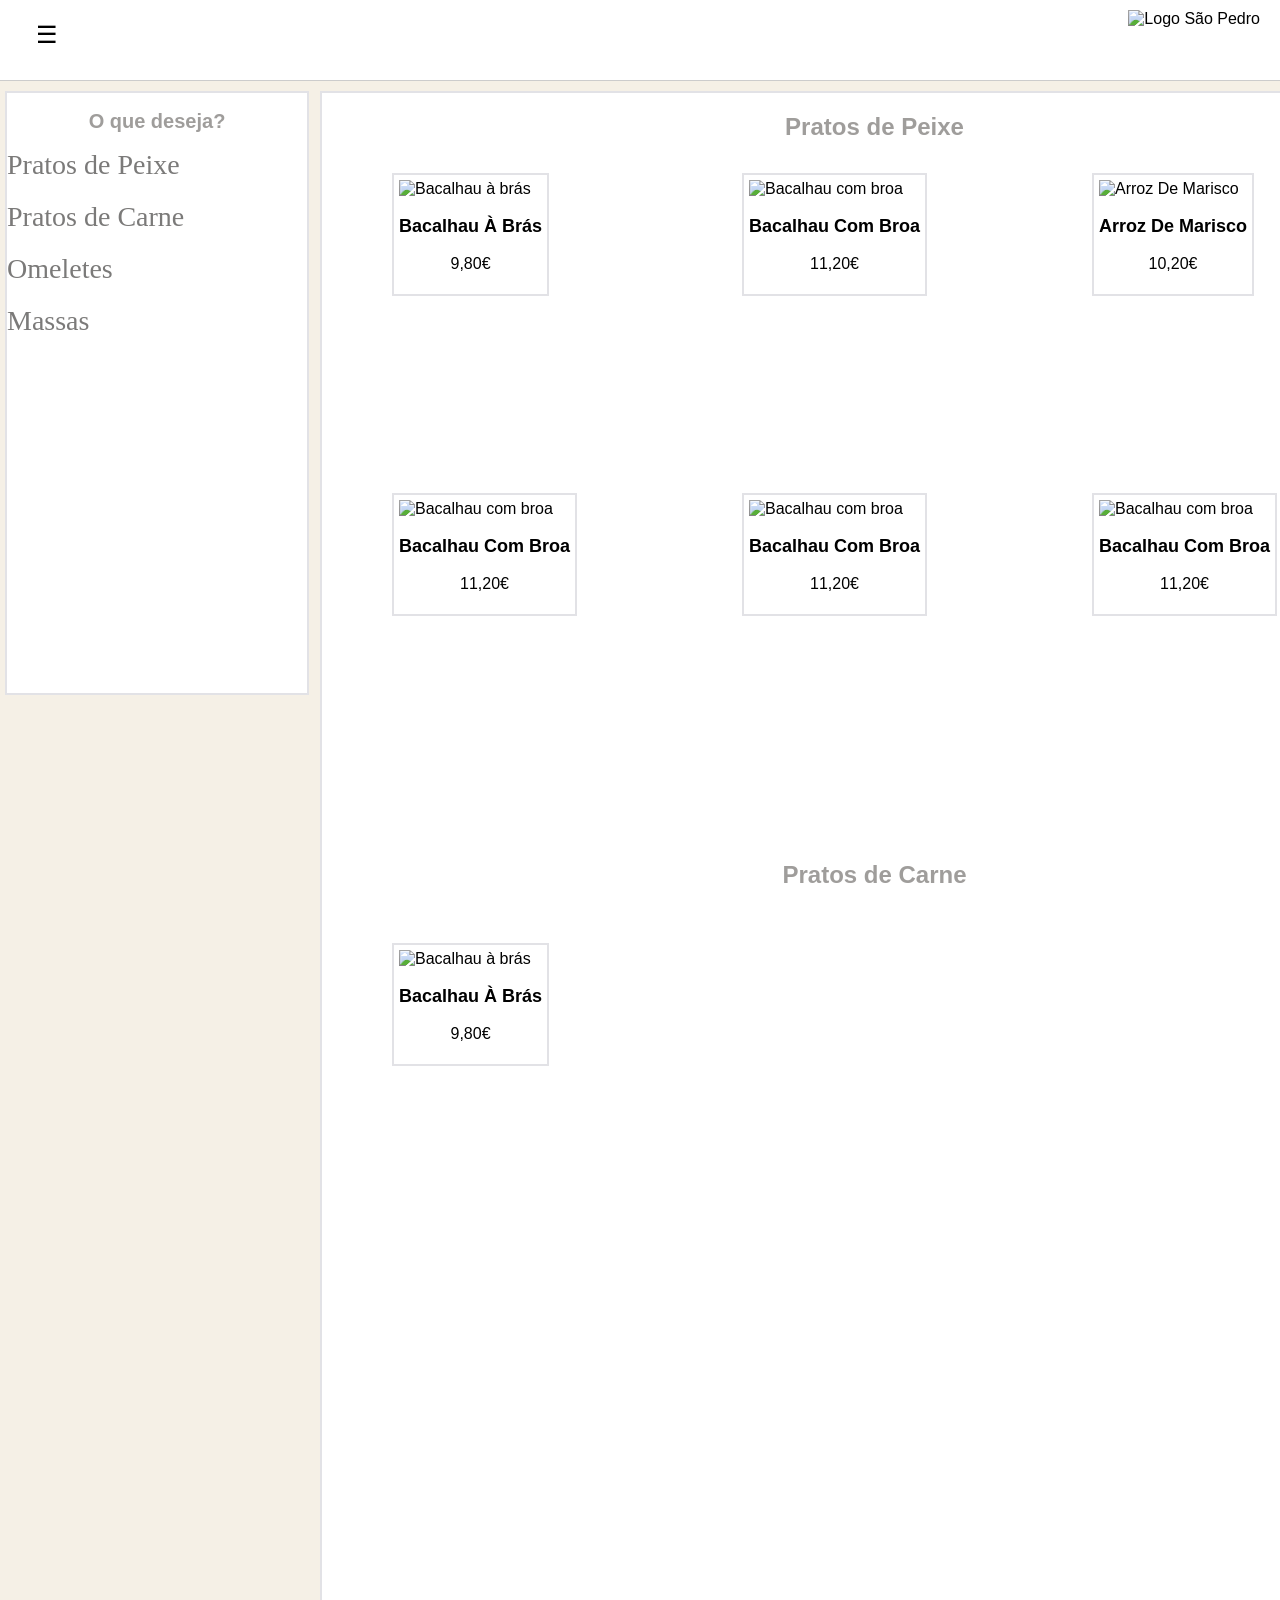
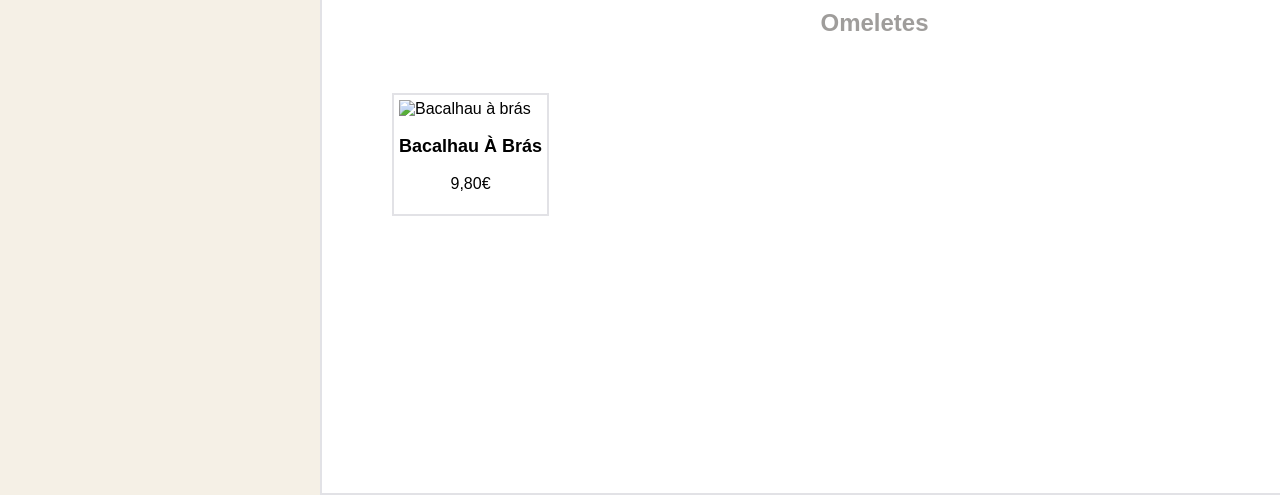
==== Pratos.html @ 36bca205 "Add files via upload" ====
<!DOCTYPE html>
<html lang="pt-pt">
<head>
    <meta charset="UTF-8">
    <meta name="viewport" content="width=device-width, initial-scale=1.0">
    <title>Menu - Café Restaurante São Pedro</title>
    <link rel="stylesheet" href="index.css">
    <link rel="stylesheet" href="pratos.css">
</head>
<body>
      <header>
    <button id="menu-toggle">☰</button>
    <img src="Imagens/logo-café-sem-fundo.png" alt="Logo São Pedro" class="logo">
    <nav id="menu" class="hidden">
      <ul>
        <li><a href="menu.html">Início</a></li>
        <li><a href="Pratos.html">Pratos</a></li>
      </ul>
    </nav>
  </header>

  <script src="menu.js"></script>
    
    <aside>
    <h1>O que deseja?</h1>
    <a href="#secao_peixe">Pratos de Peixe</a>
    <a href="#secao_carne">Pratos de Carne</a> 
    <a href="#secao_omeletes">Omeletes</a> 
    <a href="#secao_massas">Massas</a> 
    </aside>

    <section>
      <h1 id="secao_peixe">Pratos de Peixe</h1>
      <article style="top: 80px;
    left: 70px">
         <img src="Imagens/bacalhau_a_bras.jpg" alt="Bacalhau à brás" height="200px" >
         <h1>Bacalhau À Brás</h1>
         <p>9,80€</p>
      </article>

      <article style="top: 80px; left: 420px;">
         <img src="Imagens/bacalhau_com_broa.jpg" alt="Bacalhau com broa" height="200px" >
         <h1>Bacalhau Com Broa</h1>
         <p>11,20€</p>
      </article>

      <article style="top: 80px; left: 770px;">
         <img src="Imagens/arroz_de_marisco.jpg" alt="Arroz De Marisco" height="200px" >
         <h1>Arroz De Marisco</h1>
         <p>10,20€</p>
      </article>

      <article style="top: 400px; left: 70px;">
         <img src="Imagens/bacalhau_com_broa.jpg" alt="Bacalhau com broa" height="200px" >
         <h1>Bacalhau Com Broa</h1>
         <p>11,20€</p>
      </article>

      <article style="top: 400px; left: 420px;">
         <img src="Imagens/bacalhau_com_broa.jpg" alt="Bacalhau com broa" height="200px" >
         <h1>Bacalhau Com Broa</h1>
         <p>11,20€</p>
      </article>

      <article style="top: 400px; left: 770px;">
         <img src="Imagens/bacalhau_com_broa.jpg" alt="Bacalhau com broa" height="200px" >
         <h1>Bacalhau Com Broa</h1>
         <p>11,20€</p>
      </article>
      
      <!--Pratos de Carne-->

      <h1 id="secao_carne" style="margin-top: 720px;">Pratos de Carne</h1>

      <article style="top: 850px;
    left: 70px">
         <img src="Imagens/bacalhau_a_bras.jpg" alt="Bacalhau à brás" height="200px" >
         <h1>Bacalhau À Brás</h1>
         <p>9,80€</p>
      </article>

      <!--Omeletes-->
      <h1 id="secao_omeletes" style="margin-top: 720px;">Omeletes</h1>
    
      <article style="top: 1600px;
    left: 70px">
         <img src="Imagens/bacalhau_a_bras.jpg" alt="Bacalhau à brás" height="200px" >
         <h1>Bacalhau À Brás</h1>
         <p>9,80€</p>
      </article>
   
   
   
   </section>
</body>
</html>
---- index.css ----
body {
  margin: 0;
  font-family: sans-serif;
  background-color: #f5f0e6;
}

header {
  position: relative;
  height:80px;
  background-color: #fff;
  border-bottom: 1px solid #ccc;
}

.logo {
  position: absolute;
  top: 10px;
  right: 20px;
  height: 60px;
}

#menu-toggle {
  position: relative;
  top: 20px;
  left: 30px;
  font-size: 24px;
  background: none;
  border: none;
  cursor: pointer;
  transition: transform 0.3s ease;
}

#menu-toggle:hover {
  transform: rotate(180deg);
}

nav {
  position: absolute;
  top: 80px;
  left: 0;
  width: 100%;
  background-color: #fff;
  border-top: 1px solid #ccc;
  animation: slideDown 0.3s ease forwards;
  z-index: 200;
}

nav.hidden {
  display: none;
}

nav ul {
  list-style: none;
  margin: 0;
  padding: 10px 20px;
}

nav ul li {
  margin: 10px 0;
}

nav ul li a {
  text-decoration: none;
  color: #333;
  font-weight: bold;
}

@keyframes slideDown {
  from {
    opacity: 0;
    transform: translateY(-10px);
  }
  to {
    opacity: 1;
    transform: translateY(0);
  }
}

.descricao_p{
  font-size: 25px;
  font-family: 'Times New Roman', Times, serif;
  

}
---- pratos.css ----
aside{
    background-color: white;
    position: relative;
    top: 10px;
    left: 5px;
    width: 300px;
    height: 600px;
    border: 2px solid rgb(226, 226, 230);

}
aside h1{
    color: rgba(113, 111, 108, 0.678);
    font-size: 20px;
    text-align: center;
}
aside a{
    font-family:Georgia, 'Times New Roman', Times, serif;
    font-size: 28px;
    color: rgb(123, 122, 121);
    text-decoration: none;
    display: block;
    margin-bottom: 20px;
}
section{
    background-color: white;
    position: absolute;
    top: 91px;
    left: 320px;
    height: 2000px;
    width: 1105px;
    border: 2px solid rgb(226, 226, 230);
}
section h1{
    text-align: center;
    color: rgba(113, 111, 108, 0.678) ;
}
article{
    position: absolute;
    padding: 5px;
    border: 2px solid rgb(226, 226, 230);
    
}
article h1{
    color: black;
    font-size: 18px;
}
article p{
    text-align: center;
}
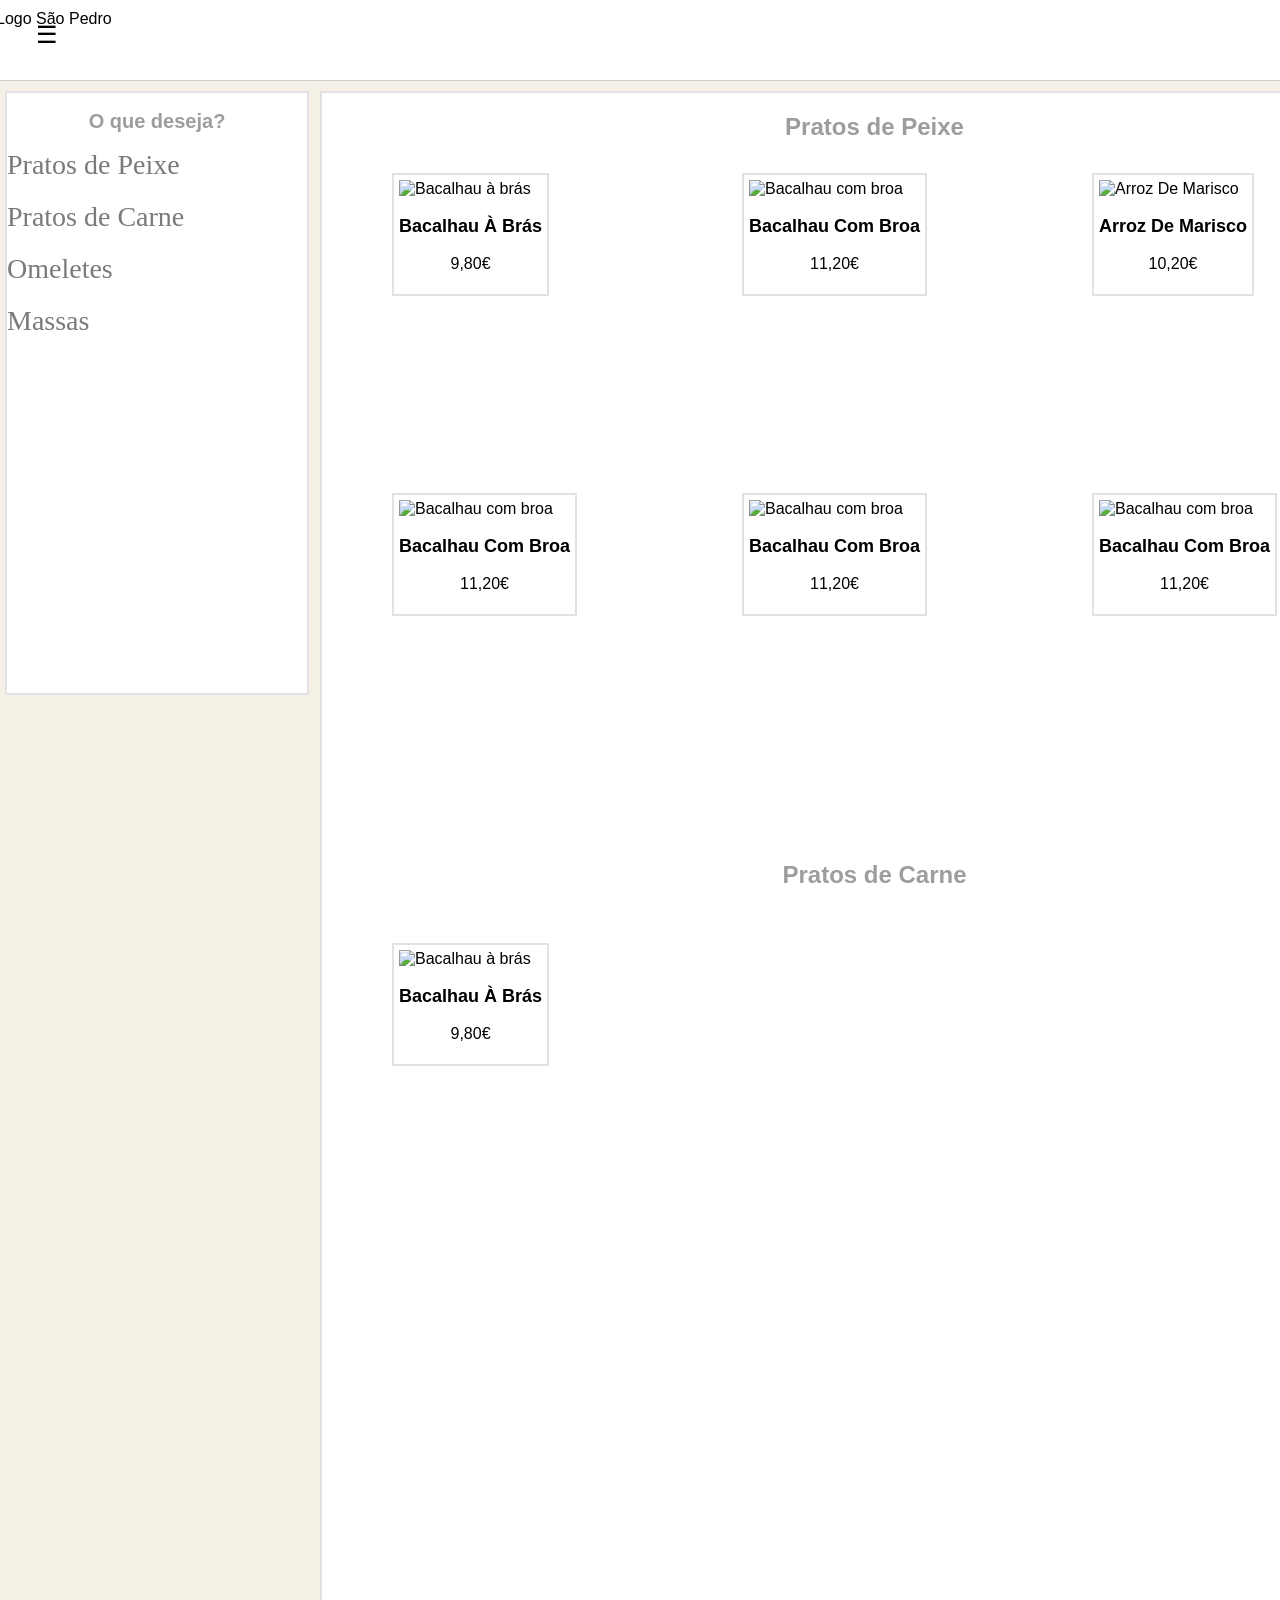
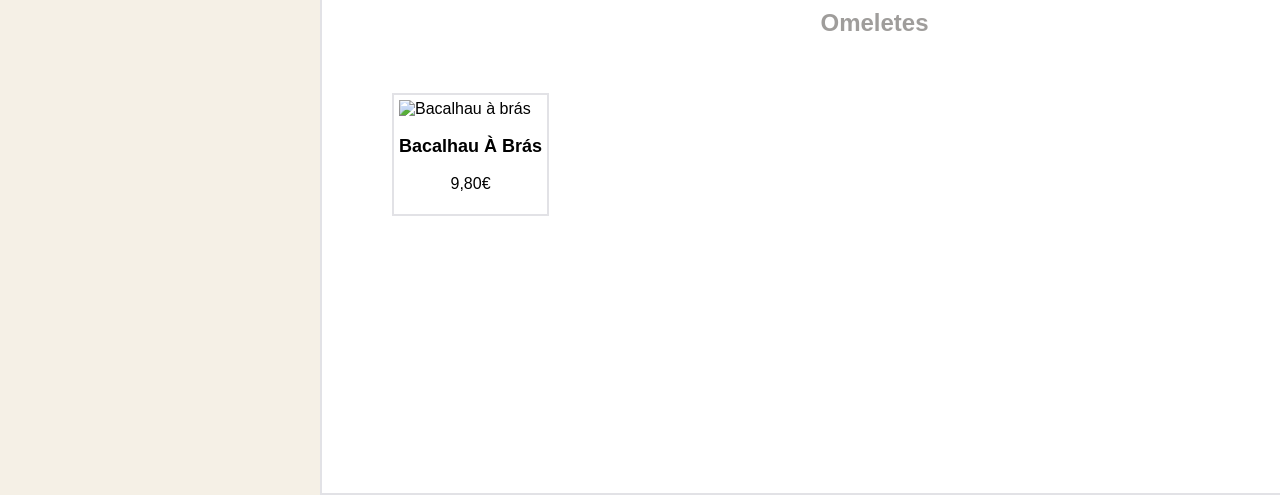
==== commit 7d8d1f69: "Update Pratos.html" ====
--- a/Pratos.html
+++ b/Pratos.html
@@ -6,6 +6,7 @@
     <title>Menu - Café Restaurante São Pedro</title>
     <link rel="stylesheet" href="index.css">
     <link rel="stylesheet" href="pratos.css">
+    <link rel="stylesheet" href="mobile.css">
 </head>
 <body>
       <header>
@@ -13,7 +14,7 @@
     <img src="Imagens/logo-café-sem-fundo.png" alt="Logo São Pedro" class="logo">
     <nav id="menu" class="hidden">
       <ul>
-        <li><a href="menu.html">Início</a></li>
+        <li><a href="index.html">Início</a></li>
         <li><a href="Pratos.html">Pratos</a></li>
       </ul>
     </nav>
@@ -93,4 +94,4 @@
    
    </section>
 </body>
-</html>+</html>
--- a/mobile.css
+++ b/mobile.css
@@ -0,0 +1,25 @@
+/* Garante que as imagens nunca ultrapassam a largura do ecrã */
+img {
+  width: 100%;
+  height: auto;
+}
+
+/* Mobile: ecrãs até 768px */
+@media screen and (max-width: 768px) {
+
+  body {
+    font-size: 16px; /* texto mais legível */
+    padding: 0 10px; /* margem interior */
+  }
+
+  nav ul {
+    display: flex;
+    flex-direction: column; /* menu em coluna em vez de linha */
+    gap: 10px;
+  }
+
+  header, main, footer {
+    width: 100%;
+    padding: 10px;
+  }
+}
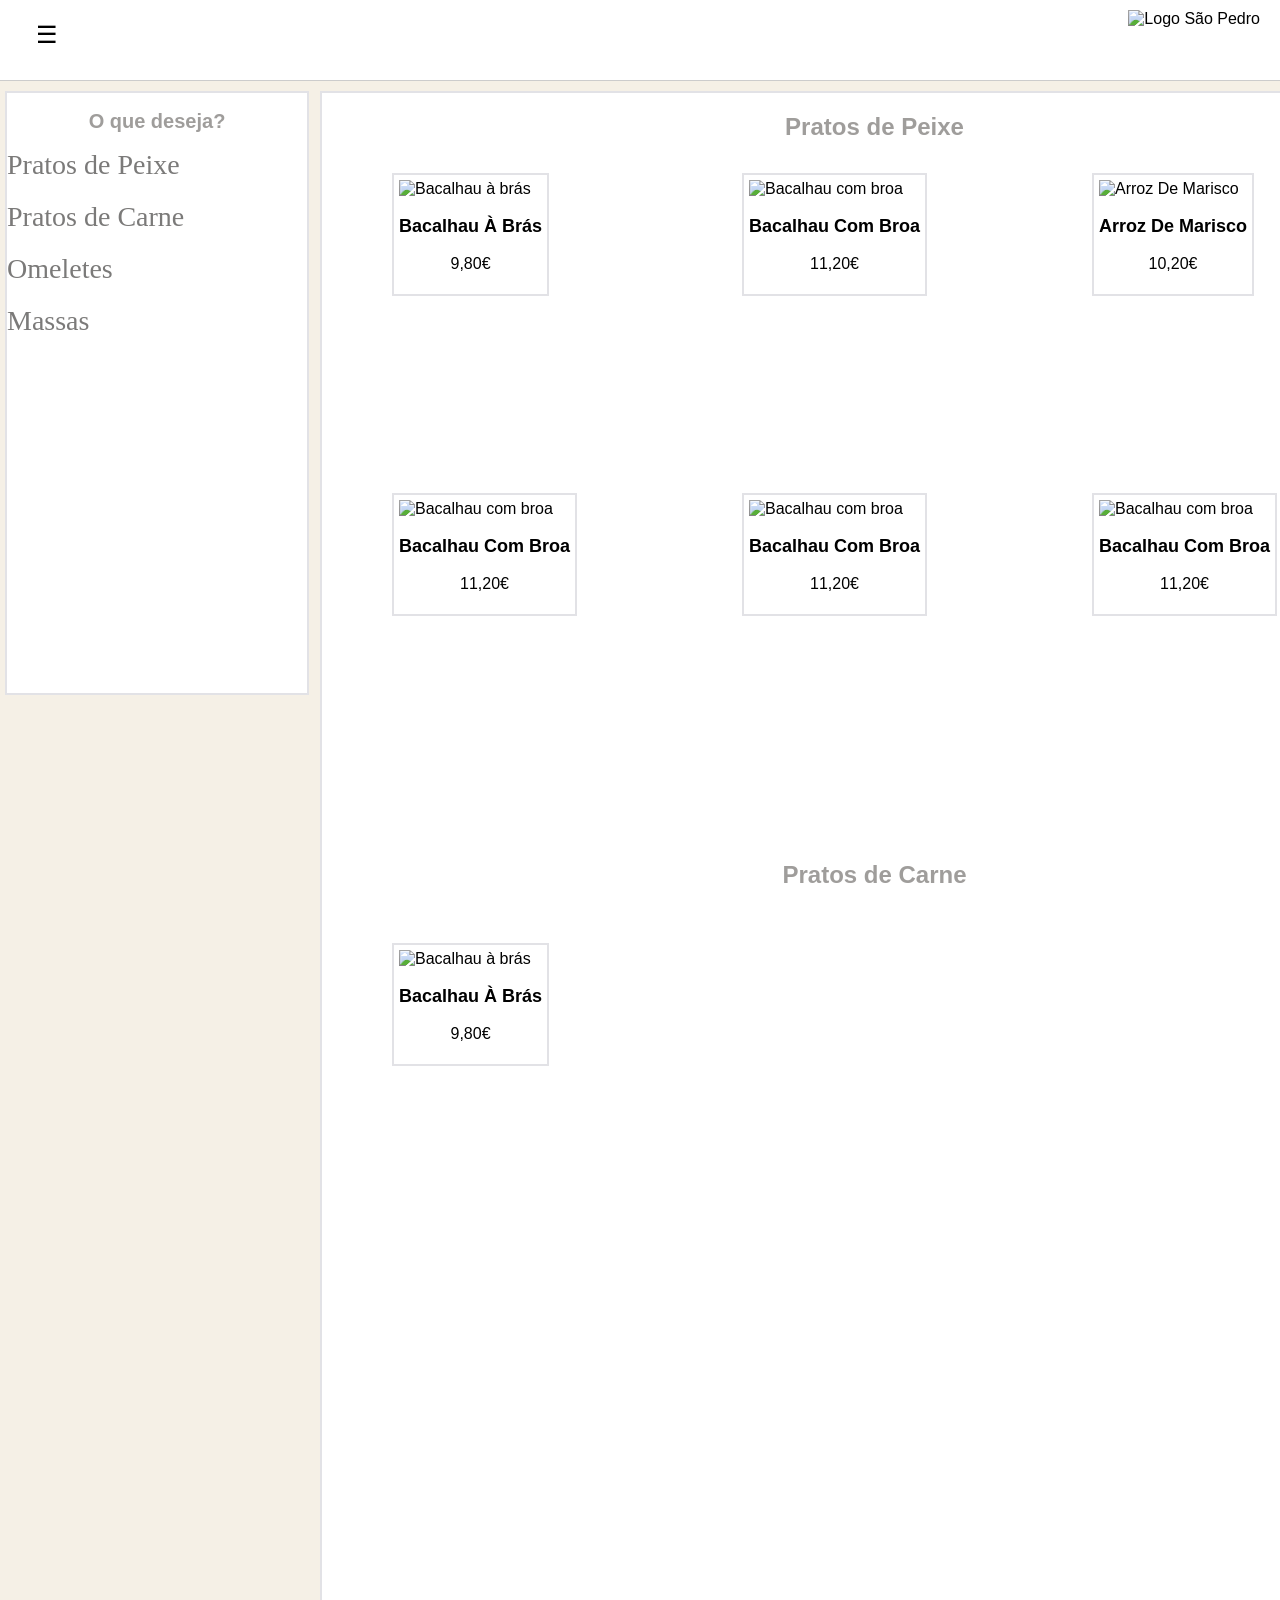
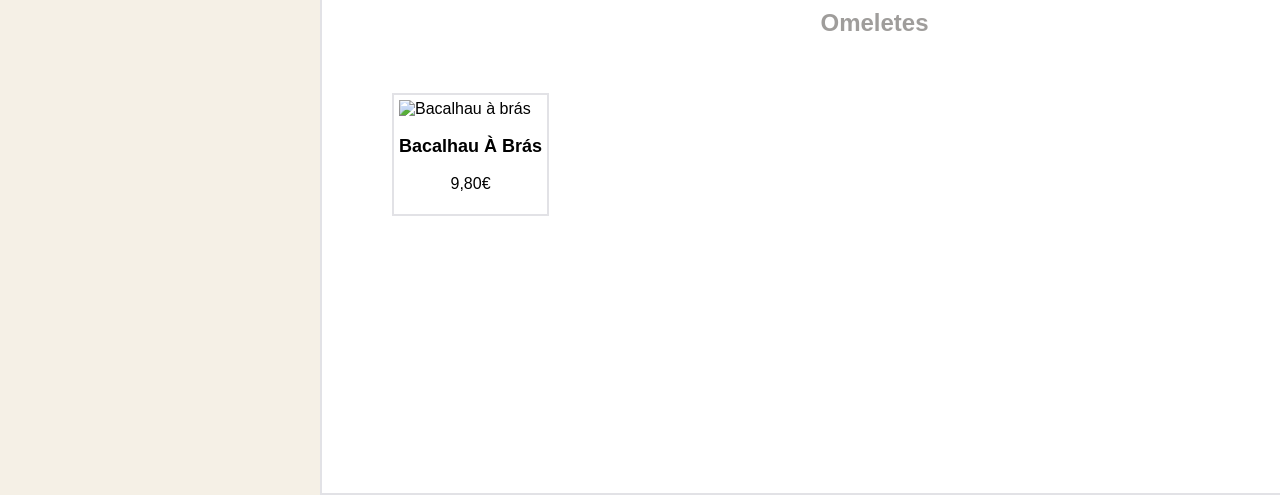
==== commit 7b72e0c4: "Update Pratos.html" ====
--- a/Pratos.html
+++ b/Pratos.html
@@ -6,7 +6,6 @@
     <title>Menu - Café Restaurante São Pedro</title>
     <link rel="stylesheet" href="index.css">
     <link rel="stylesheet" href="pratos.css">
-    <link rel="stylesheet" href="mobile.css">
 </head>
 <body>
       <header>
@@ -95,3 +94,4 @@
    </section>
 </body>
 </html>
+
